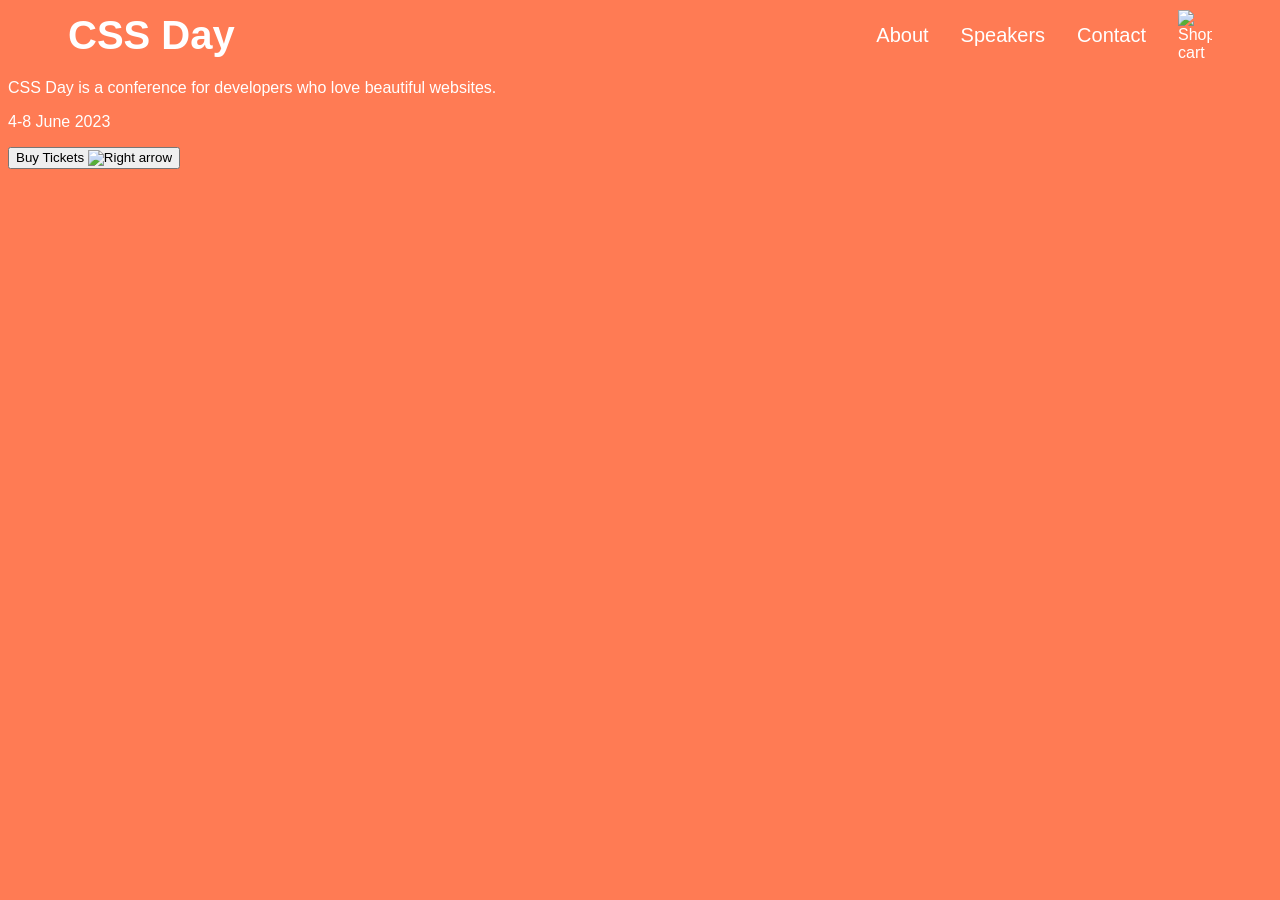
==== index.html @ e215285c "Settig up the Nav Items" ====
<!DOCTYPE html>
<html lang="en">
  <head>
    <meta charset="UTF-8" />
    <meta http-equiv="X-UA-Compatible" content="IE=edge" />
    <meta name="viewport" content="width=device-width, initial-scale=1.0" />
    <link rel="stylesheet" href="./styles/base.css" />
    <title>CSS Day</title>
  </head>
  <body>
    <header class="header">
      <a class="header-link" href="/">CSS Day</a>
      <nav class="nav">
        <ul class="nav-list">
          <li class="nav-list-item"><a href="#">About</a></li>
          <li class="nav-list-item"><a href="speakers.html">Speakers</a></li>
          <li class="nav-list-item"><a href="#">Contact</a></li>
        </ul>
      </nav>
      <img src="./icons/shopping-cart.svg" alt="Shopping cart" />
    </header>
    <main>
      <p>CSS Day is a conference for developers who love beautiful websites.</p>
      <p>4-8 June 2023</p>
      <button>Buy Tickets <img src="./icons/arrow-right.svg" alt="Right arrow" /></button>
    </main>
  </body>
</html>
---- styles/base.css ----
:root {
  --color-primary: #ff7b54;
  --color-text-on-primary: #fff;

  --font-family: "Inter", sans-serif;
}

body {
  background-color: var(--color-primary);
  color: var(--color-text-on-primary);
  font-family: var(--font-family);
}

a {
  color: inherit;
  text-decoration: none;
}

.header {
  display: grid;
  grid-template-columns: 1fr 3fr 34px;
  grid-template-rows: 1fr;
  grid-template-areas: "logo nav shopping-cart";
  align-items: center;
  padding: 0 60px;
}

.header-link {
  font-size: 40px;
  font-weight: bold;
}

.nav {
  display: inline-block;
  justify-self: end;
}

.nav-list {
  list-style: none;
  display: flex;
}

.nav-list-item {
  margin-inline-end: 2rem;
  font-size: 20px;
}
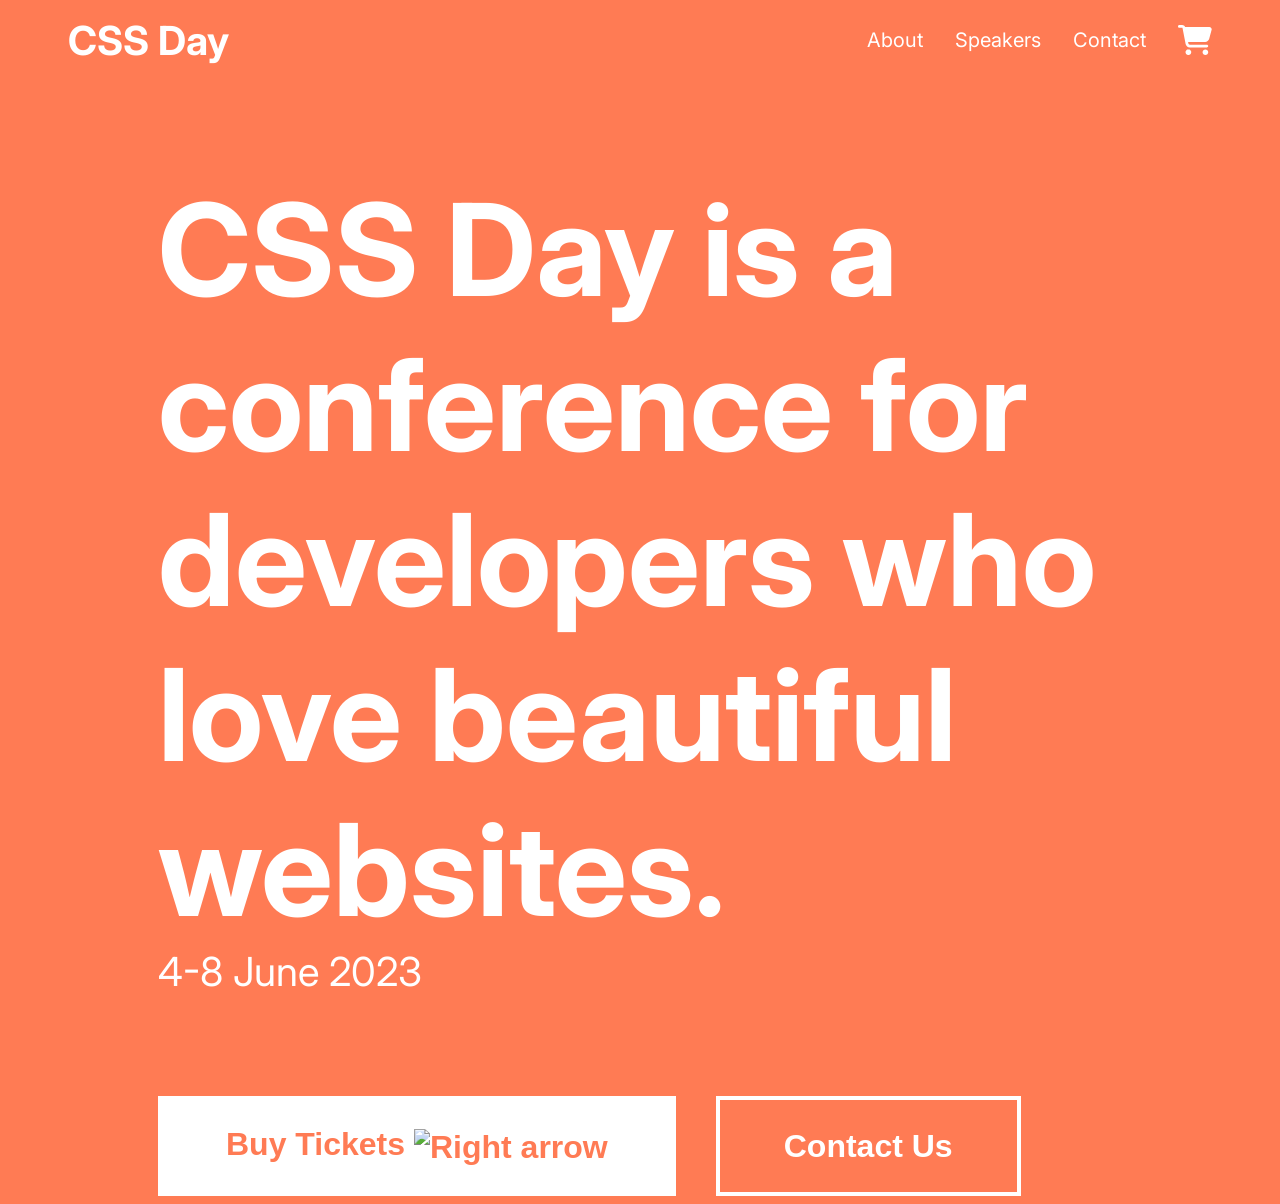
==== commit 3ea00703: "finished homepage; setting up speakers page" ====
--- a/index.html
+++ b/index.html
@@ -4,10 +4,17 @@
     <meta charset="UTF-8" />
     <meta http-equiv="X-UA-Compatible" content="IE=edge" />
     <meta name="viewport" content="width=device-width, initial-scale=1.0" />
+    <link rel="preconnect" href="https://fonts.googleapis.com" />
+    <link rel="preconnect" href="https://fonts.gstatic.com" crossorigin />
+    <link
+      href="https://fonts.googleapis.com/css2?family=Inter:ital,opsz,wght@0,14..32,100..900;1,14..32,100..900&display=swap"
+      rel="stylesheet"
+    />
     <link rel="stylesheet" href="./styles/base.css" />
+    <link rel="stylesheet" href="./styles/index.css" />
     <title>CSS Day</title>
   </head>
-  <body>
+  <body class="body body-primary home">
     <header class="header">
       <a class="header-link" href="/">CSS Day</a>
       <nav class="nav">
@@ -17,12 +24,29 @@
           <li class="nav-list-item"><a href="#">Contact</a></li>
         </ul>
       </nav>
-      <img src="./icons/shopping-cart.svg" alt="Shopping cart" />
+      <svg class="shopping-cart-primary" width="34" height="30" viewBox="0 0 34 30" xmlns="http://www.w3.org/2000/svg">
+        <g clip-path="url(#clip0_5_286)">
+          <path
+            d="M0 1.40625C0 0.626953 0.631597 0 1.41667 0H4.10243C5.40104 0 6.55208 0.75 7.08924 1.875H31.3497C32.9021 1.875 34.0354 3.33984 33.6281 4.82813L31.208 13.752C30.7062 15.5918 29.024 16.875 27.1056 16.875H10.076L10.3948 18.5449C10.5247 19.207 11.109 19.6875 11.7878 19.6875H28.8056C29.5906 19.6875 30.2222 20.3145 30.2222 21.0938C30.2222 21.873 29.5906 22.5 28.8056 22.5H11.7878C9.74549 22.5 7.99236 21.0586 7.61458 19.0723L4.56875 3.19336C4.52743 2.9707 4.33264 2.8125 4.10243 2.8125H1.41667C0.631597 2.8125 0 2.18555 0 1.40625ZM7.55556 27.1875C7.55556 26.8182 7.62884 26.4524 7.77123 26.1112C7.91362 25.77 8.12232 25.4599 8.38542 25.1988C8.64852 24.9376 8.96086 24.7304 9.30462 24.5891C9.64837 24.4477 10.0168 24.375 10.3889 24.375C10.761 24.375 11.1294 24.4477 11.4732 24.5891C11.8169 24.7304 12.1293 24.9376 12.3924 25.1988C12.6555 25.4599 12.8642 25.77 13.0065 26.1112C13.1489 26.4524 13.2222 26.8182 13.2222 27.1875C13.2222 27.5568 13.1489 27.9226 13.0065 28.2638C12.8642 28.605 12.6555 28.9151 12.3924 29.1762C12.1293 29.4374 11.8169 29.6446 11.4732 29.7859C11.1294 29.9273 10.761 30 10.3889 30C10.0168 30 9.64837 29.9273 9.30462 29.7859C8.96086 29.6446 8.64852 29.4374 8.38542 29.1762C8.12232 28.9151 7.91362 28.605 7.77123 28.2638C7.62884 27.9226 7.55556 27.5568 7.55556 27.1875ZM27.3889 24.375C28.1403 24.375 28.861 24.6713 29.3924 25.1988C29.9237 25.7262 30.2222 26.4416 30.2222 27.1875C30.2222 27.9334 29.9237 28.6488 29.3924 29.1762C28.861 29.7037 28.1403 30 27.3889 30C26.6374 30 25.9168 29.7037 25.3854 29.1762C24.8541 28.6488 24.5556 27.9334 24.5556 27.1875C24.5556 26.4416 24.8541 25.7262 25.3854 25.1988C25.9168 24.6713 26.6374 24.375 27.3889 24.375Z"
+            fill="white"
+          />
+        </g>
+        <defs>
+          <clipPath id="clip0_5_286">
+            <rect width="34" height="30" fill="white" />
+          </clipPath>
+        </defs>
+      </svg>
     </header>
-    <main>
-      <p>CSS Day is a conference for developers who love beautiful websites.</p>
-      <p>4-8 June 2023</p>
-      <button>Buy Tickets <img src="./icons/arrow-right.svg" alt="Right arrow" /></button>
+    <main class="main">
+      <p class="main-heading">CSS Day is a conference for developers who love beautiful websites.</p>
+      <p class="main-sub-heading">4-8 June 2023</p>
+      <div class="button-container">
+        <button class="button button-primary">
+          Buy Tickets <img class="button-icon" src="./icons/arrow-right.svg" alt="Right arrow" />
+        </button>
+        <button class="button secondary-button">Contact Us</button>
+      </div>
     </main>
   </body>
 </html>
--- a/styles/base.css
+++ b/styles/base.css
@@ -1,14 +1,29 @@
 :root {
   --color-primary: #ff7b54;
   --color-text-on-primary: #fff;
+  --color-button-border: var(--color-text-on-primary);
+  --color-button-primary-bg: var(--color-text-on-primary);
+  --color-button-primary-text: var(--color-primary);
+  --color-button-secondary-bg: var(--color-primary);
+  --color-button-secondary-text: var(--color-text-on-primary);
+
+  --color-secondary: var(--color-text-on-primary);
+  --color-text-on-secondary: var(--color-primary);
 
   --font-family: "Inter", sans-serif;
 }
 
 body {
+  font-family: var(--font-family);
+}
+
+.body-primary {
   background-color: var(--color-primary);
   color: var(--color-text-on-primary);
-  font-family: var(--font-family);
+}
+
+p {
+  margin: 0;
 }
 
 a {
@@ -36,6 +51,7 @@
 }
 
 .nav-list {
+  font-size: 20px;
   list-style: none;
   display: flex;
 }
@@ -44,3 +60,7 @@
   margin-inline-end: 2rem;
   font-size: 20px;
 }
+
+.main {
+  padding: 100px 150px 0 150px;
+}
--- a/styles/index.css
+++ b/styles/index.css
@@ -0,0 +1,50 @@
+@import "./base.css";
+
+.shopping-cart-primary g path {
+  fill: var(--color-secondary);
+}
+
+.home .main-heading {
+  font-size: 128px;
+  font-weight: bold;
+}
+
+.home .main-sub-heading {
+  font-size: 40px;
+  margin-bottom: 100px;
+}
+
+.button {
+  border: 4px solid var(--color-button-border);
+  height: 100px;
+  font-size: 32px;
+  font-weight: bold;
+  padding: 0 64px;
+  cursor: pointer;
+  margin-inline-end: 40px;
+  transition: outline 0.2s linear;
+}
+
+.button:hover,
+.button:focus {
+  outline: 2px solid var(--color-text-on-primary);
+}
+
+.button-icon {
+  vertical-align: middle;
+}
+
+.button-container {
+  display: flex;
+  align-content: center;
+}
+
+.button-primary {
+  background-color: var(--color-button-primary-bg);
+  color: var(--color-button-primary-text);
+}
+
+.secondary-button {
+  background-color: var(--color-button-secondary-bg);
+  color: var(--color-button-secondary-text);
+}
